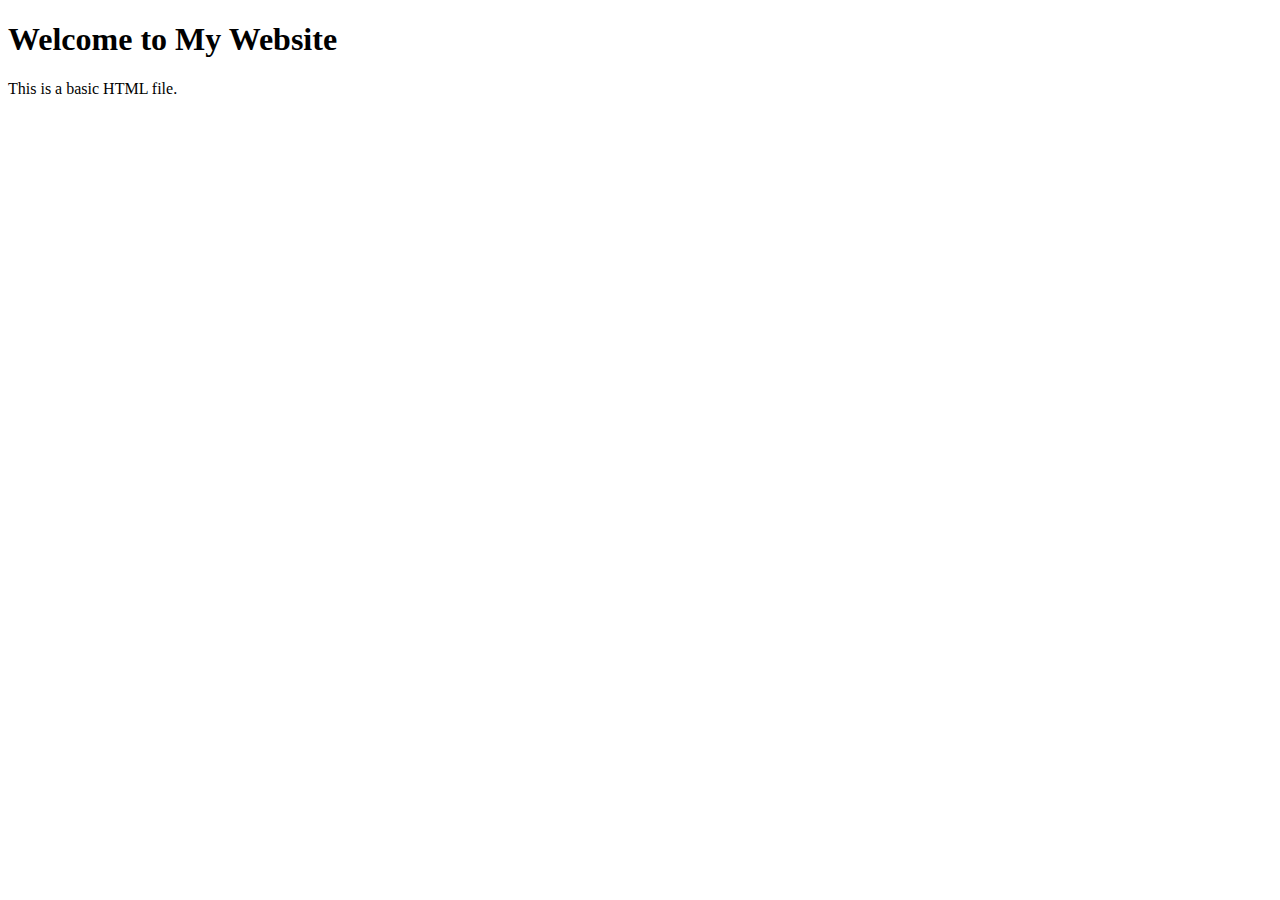
==== index.html @ 5ef7af7a "first commit" ====
<!DOCTYPE html>
<html>
<head>
    <title>My Website</title>
</head>
<body>
    <h1>Welcome to My Website</h1>
    
    <p>This is a basic HTML file.</p>
    
    <script src="script.js"></script>
</body>
</html>
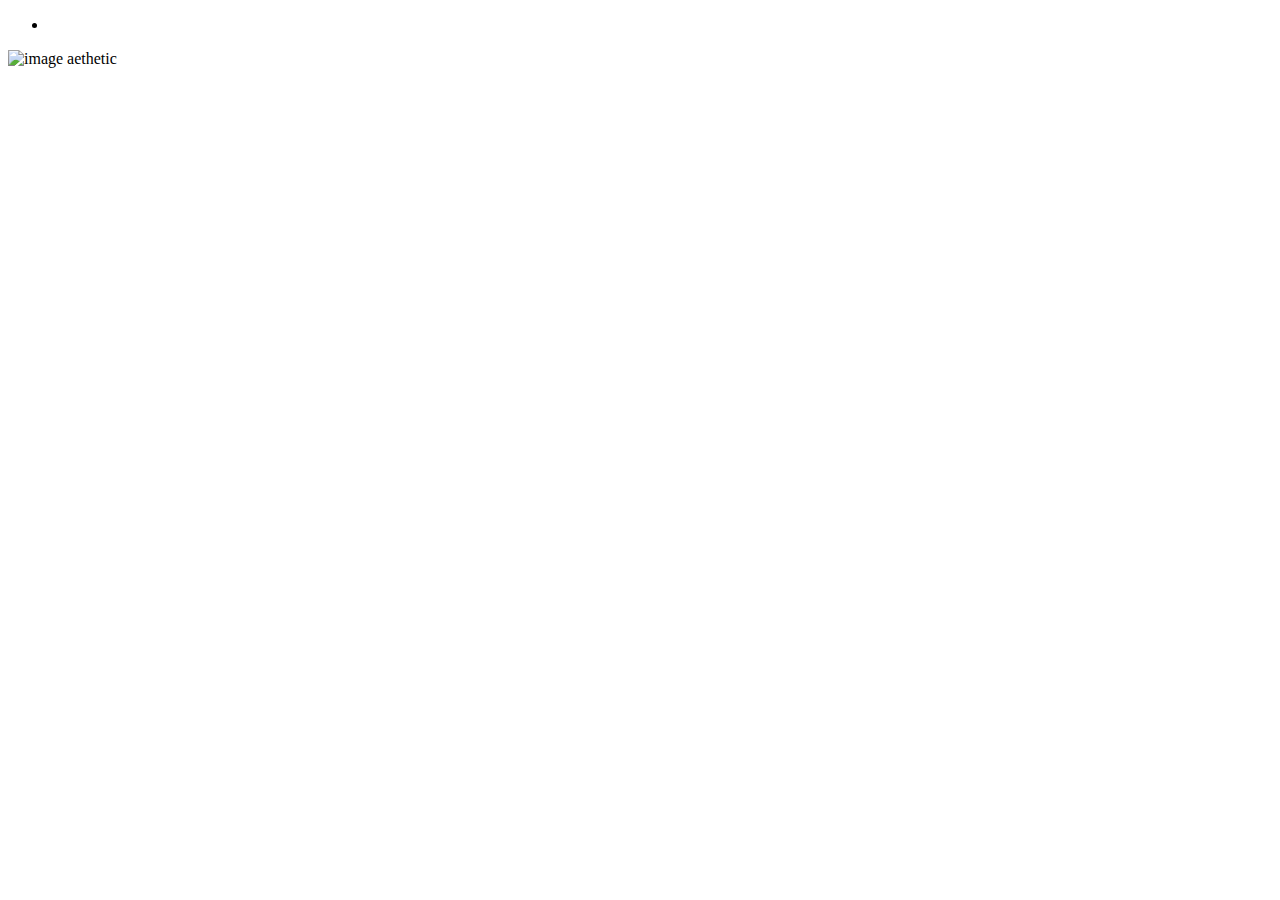
==== commit da520a2e: "june25 html work" ====
--- a/index.html
+++ b/index.html
@@ -1,13 +1,35 @@
 <!DOCTYPE html>
-<html>
+<html lang="en">
 <head>
-    <title>My Website</title>
+    <meta charset="UTF-8">
+    <meta name="viewport" content="width=device-width, initial-scale=1.0">
+    <title>Neha CJ Portfolio</title>
+    <!-- This is how we link to fonts using a cdn-->
+    
+    <link rel="stylesheet" href="index.css">
+
 </head>
 <body>
-    <h1>Welcome to My Website</h1>
-    
-    <p>This is a basic HTML file.</p>
-    
-    <script src="script.js"></script>
+    <header class="headermain">
+        <!--<div class="headermain-logo">
+            <img src="img/logo.jpg" alt="logoN">-->
+            
+            <nav class="headermain-nav">
+                <ul>
+                    <li></li>
+                </ul>
+            </nav>
+        </div>
+        
+    </header>
+    <section class="centre-main">
+
+    </section>
+
+    <section class="left-image">
+        <img src="images/img1.jpg" alt="image aethetic">
+
+    </section>
 </body>
+
 </html>
--- a/index.css
+++ b/index.css
@@ -0,0 +1,3 @@
+h1{
+    color: blueviolet;
+}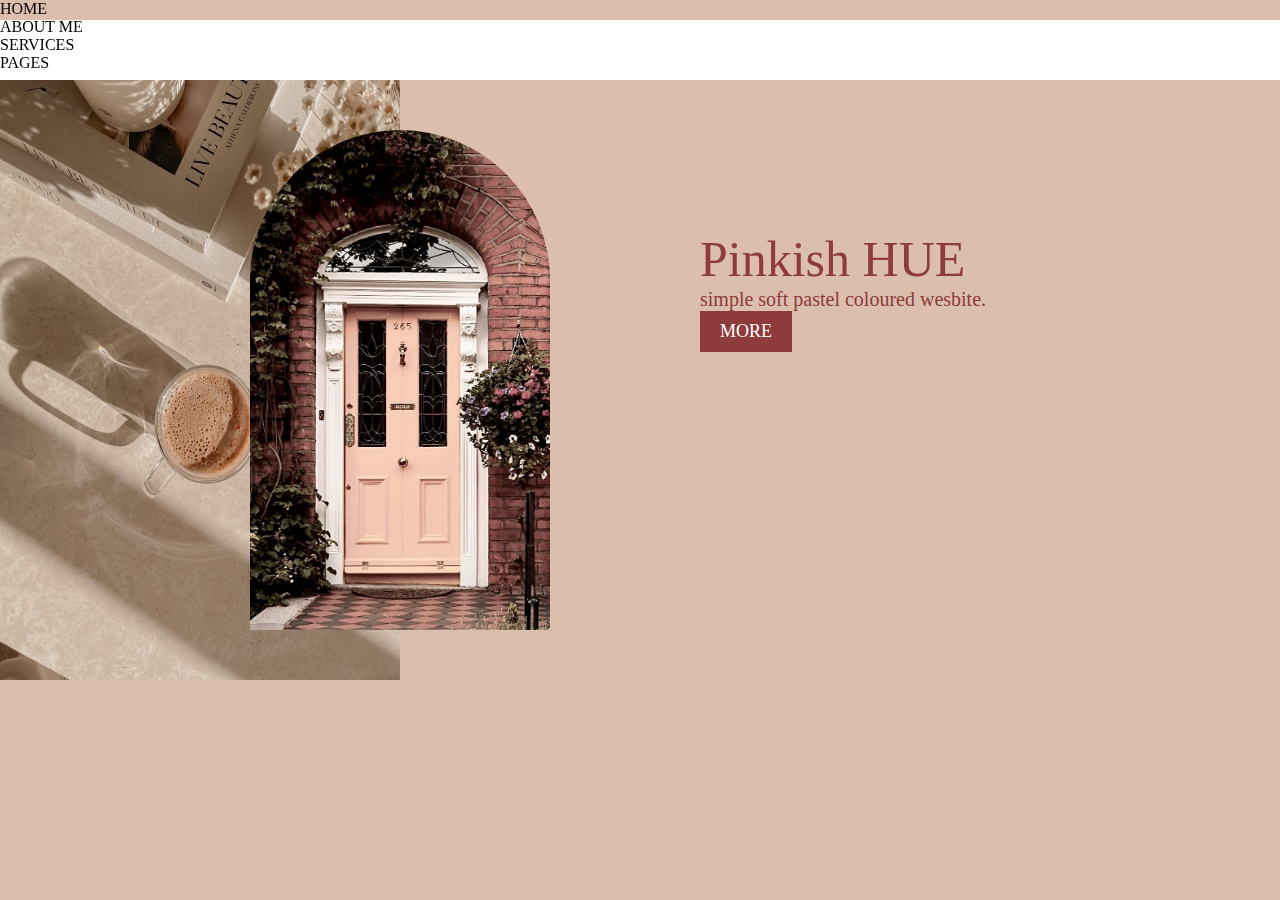
==== commit faa12f95: "changes made to index page on 29th june" ====
--- a/index.html
+++ b/index.html
@@ -7,29 +7,41 @@
     <!-- This is how we link to fonts using a cdn-->
     
     <link rel="stylesheet" href="index.css">
+    <link rel="stylesheet" href="reset.css">
 
 </head>
 <body>
     <header class="headermain">
-        <!--<div class="headermain-logo">
-            <img src="img/logo.jpg" alt="logoN">-->
-            
-            <nav class="headermain-nav">
-                <ul>
-                    <li></li>
-                </ul>
-            </nav>
-        </div>
+        <div class="logo"></div>
+        <nav class="header-main-nav">
+            <ul>
+                <li><a href="#">HOME</a></li>
+                <li><a href="#">ABOUT ME</a></li>
+                <li><a href="#">SERVICES</a></li>
+                <li><a href="#">PAGES</a></li>
+            </ul>
+        </nav>   
         
     </header>
-    <section class="centre-main">
+    <section class="main">
+        <div class="main-top">
+
+        </div>
+        <div class="image">
+            <img class="image1" src="images/img1.jpg" alt="image aesthetic">
+            <img class="image2" src="images/pinkdoor.jpg" alt="pinkdoor">
+        </div>
+       
+        
+        <div class="main-right">
+           <h1>Pinkish HUE</h1>
+           <p>simple soft pastel coloured wesbite.</p>
+           <a href="#">MORE</a>
+        </div>
 
     </section>
 
-    <section class="left-image">
-        <img src="images/img1.jpg" alt="image aethetic">
-
-    </section>
+    
 </body>
 
 </html>
--- a/index.css
+++ b/index.css
@@ -1,3 +1,84 @@
-h1{
-    color: blueviolet;
+body{
+    background-color: #DCBEAD;
+    
+}
+a{
+    cursor: pointer;
+    text-decoration: none;
+}
+.headermain{
+    position: fixed;
+    width: 100%;
+    height: 20px;
+    background-color: #DCBEAD;  
+}
+.headermain-nav{
+    list-style: none;
+}
+.headermain-nav-ul{
+    list-style: none;
+}
+.headermain-nav-ul-li{
+    display: inline;
+    float: left;
+    
+}
+.headermain-nav-ul-li-a{
+   
+    padding: 0 10px;
+}
+.main{
+    background-color: white;
+    width: 100%;
+    height: 50px;
+    display: flex;
+    flex-wrap: wrap;
+    
+    
+}
+.main-top{
+    width: 100%;
+    height: 80px;
+    background-color: white;
+}
+
+.image{
+    position:relative;
+}
+.image1{
+    position: relative;
+    width: 400px;
+    height: 600px;
+}
+.image2{
+    position: absolute;
+    top:50px;
+    left: 250px;
+    width: 300px;
+    height: 500px;
+    border-radius: 150px 150px 0 0;
+}
+.main-right{
+    position: relative;
+    left:300px;
+    top: 150px;
+    width: fit-content;
+    height: 30px;
+}
+.main-right h1{
+    color: rgb(141, 59, 59);
+    font-size: 50px;
+}
+.main-right p{
+    color: rgb(141, 59, 59);
+    font-size: 20px;
+}
+.main-right a{
+    font-size: 18px;
+    color: white;
+    display: block;
+    background-color: rgb(141, 59, 59);
+    width: fit-content;
+    padding: 10px 20px;
+    text-decoration: none;
 }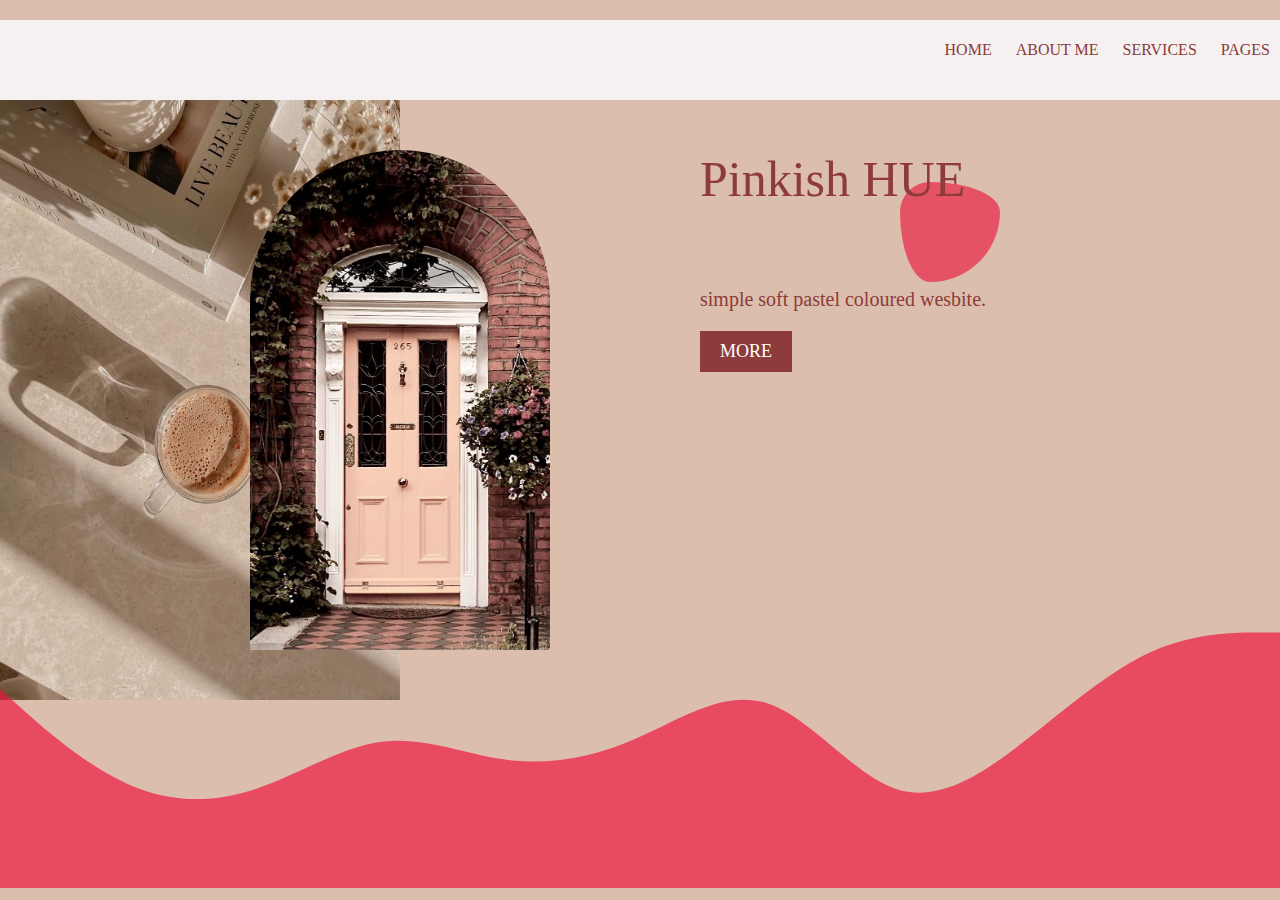
==== commit 58fb05dc: "updated index page on 4th july" ====
--- a/index.html
+++ b/index.html
@@ -3,30 +3,29 @@
 <head>
     <meta charset="UTF-8">
     <meta name="viewport" content="width=device-width, initial-scale=1.0">
-    <title>Neha CJ Portfolio</title>
+    <title>Pinkish Hue</title>
     <!-- This is how we link to fonts using a cdn-->
+    <link rel="stylesheet" href="reset.css">
+    <link rel="stylesheet" href="index.css">
     
-    <link rel="stylesheet" href="index.css">
-    <link rel="stylesheet" href="reset.css">
 
 </head>
 <body>
     <header class="headermain">
         <div class="logo"></div>
-        <nav class="header-main-nav">
-            <ul>
-                <li><a href="#">HOME</a></li>
-                <li><a href="#">ABOUT ME</a></li>
-                <li><a href="#">SERVICES</a></li>
-                <li><a href="#">PAGES</a></li>
-            </ul>
-        </nav>   
-        
+        <div class="headermain-top">
+            <nav class="headermain-nav">
+                <ul>
+                    <li><a href="index.html">HOME</a></li>
+                    <li><a href="about.html">ABOUT ME</a></li>
+                    <li><a href="#">SERVICES</a></li>
+                    <li><a href="#">PAGES</a></li>
+                </ul>
+            </nav>   
+        </div>
     </header>
     <section class="main">
-        <div class="main-top">
-
-        </div>
+        
         <div class="image">
             <img class="image1" src="images/img1.jpg" alt="image aesthetic">
             <img class="image2" src="images/pinkdoor.jpg" alt="pinkdoor">
@@ -37,8 +36,13 @@
            <h1>Pinkish HUE</h1>
            <p>simple soft pastel coloured wesbite.</p>
            <a href="#">MORE</a>
+           <div class="main-right-blob">
+
+           </div>
+           
         </div>
-
+        <svg xmlns="http://www.w3.org/2000/svg" viewBox="0 0 1440 320"><path fill="#ed143dad" fill-opacity="1" d="M0,96L24,117.3C48,139,96,181,144,202.7C192,224,240,224,288,208C336,192,384,160,432,154.7C480,149,528,171,576,176C624,181,672,171,720,149.3C768,128,816,96,864,112C912,128,960,192,1008,208C1056,224,1104,192,1152,154.7C1200,117,1248,75,1296,53.3C1344,32,1392,32,1416,32L1440,32L1440,320L1416,320C1392,320,1344,320,1296,320C1248,320,1200,320,1152,320C1104,320,1056,320,1008,320C960,320,912,320,864,320C816,320,768,320,720,320C672,320,624,320,576,320C528,320,480,320,432,320C384,320,336,320,288,320C240,320,192,320,144,320C96,320,48,320,24,320L0,320Z"></path>
+        </svg>
     </section>
 
     
--- a/index.css
+++ b/index.css
@@ -1,10 +1,17 @@
 body{
     background-color: #DCBEAD;
+    margin: 0;
     
 }
 a{
     cursor: pointer;
     text-decoration: none;
+}
+.header{
+    display: flex;
+    flex-wrap: nowrap;
+    align-items: center;
+    justify-content: space-between;
 }
 .headermain{
     position: fixed;
@@ -12,38 +19,47 @@
     height: 20px;
     background-color: #DCBEAD;  
 }
-.headermain-nav{
-    list-style: none;
-}
-.headermain-nav-ul{
-    list-style: none;
-}
-.headermain-nav-ul-li{
-    display: inline;
-    float: left;
+.headermain-top{
+    position: relative;
+    top: 20px;
+    width: 100%;
+    height: 80px;
+    background-color: rgb(245, 241, 241);
     
 }
-.headermain-nav-ul-li-a{
-   
+.headermain-nav{
+    width: 1280px;
+    height: 100%;
+    color: rgb(141, 59, 59);
+    display: flex;
+    flex-direction: row-reverse;   
+    
+}
+.headermain-nav ul{
+    list-style: none;
+    margin-left: 30px;
+       
+}
+.headermain-nav ul li{
+    display: inline;
+}
+.headermain-nav ul li a{
     padding: 0 10px;
+    line-height: 60px;
+    
 }
 .main{
-    background-color: white;
+    
     width: 100%;
     height: 50px;
     display: flex;
-    flex-wrap: wrap;
-    
-    
-}
-.main-top{
-    width: 100%;
-    height: 80px;
-    background-color: white;
+    flex-wrap: wrap;  
 }
 
 .image{
     position:relative;
+    top: 100px;
+    z-index: -10;
 }
 .image1{
     position: relative;
@@ -64,16 +80,23 @@
     top: 150px;
     width: fit-content;
     height: 30px;
+    z-index: -10;
+   
 }
 .main-right h1{
+    
     color: rgb(141, 59, 59);
     font-size: 50px;
 }
 .main-right p{
+    position: relative;
+    top: 80px;
     color: rgb(141, 59, 59);
     font-size: 20px;
 }
 .main-right a{
+    position: relative;
+    top: 100px;
     font-size: 18px;
     color: white;
     display: block;
@@ -81,4 +104,19 @@
     width: fit-content;
     padding: 10px 20px;
     text-decoration: none;
+}
+.main-right-blob{
+    position: relative;
+    background-color: #ed143da3;
+    width: 100px;
+    height: 100px;
+    top: -90px;
+    left: 200px;
+    z-index: -50;
+    border-radius: 30% 70% 70% 30% / 30% 30% 70% 70%;
+    transition: border-radius 500ms ease-in-out;
+    
+}
+.main-right-blob:hover{
+    border-radius: 30% 70% 38% 62% / 73% 67% 33% 27% ;
 }